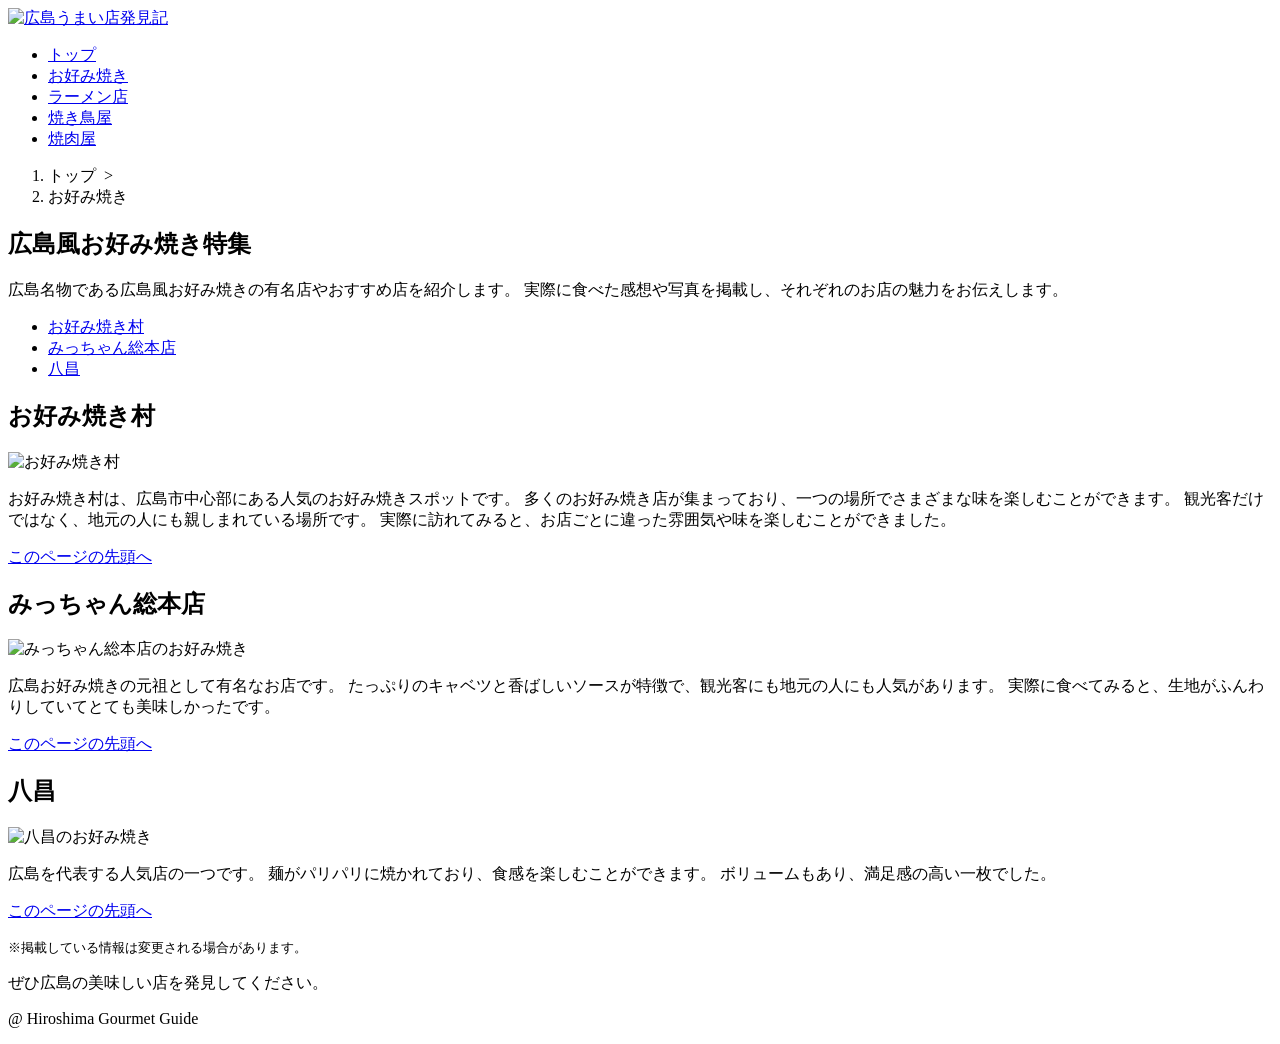
==== contents1.html @ 1dc5f11a "Add files via upload" ====
<!DOCTYPE html>
<html lang="ja">

<head>
    <meta charset="UTF-8">
    <title>広島風お好み焼き特集</title>
    <link rel="stylesheet" href="css/mystyle.css">
</head>

<body>
    <header>
        <div class="header-in">
            <a href="index.html"  id="pagetop"><img src="image/logo.gif" width="450" height="60" alt="広島うまい店発見記"></a>
            <nav>
                <ul>
                    <li><a href="index.html">トップ</a></li>
                    <li><a href="contents1.html">お好み焼き</a></li>
                    <li><a href="ramen.html">ラーメン店</a></li>
                    <li><a href="yakitori.html">焼き鳥屋</a></li>
                    <li><a href="yakiniku.html">焼肉屋</a></li>
                </ul>
            </nav>
        </div>
    </header>
    <article  class="page">
        <ol>
            <li>トップ&nbsp;&nbsp;&gt;</li>
            <li>お好み焼き</li>
        </ol>
            <h1  class="sub-hi">広島風お好み焼き特集</h1>
            <p> 広島名物である広島風お好み焼きの有名店やおすすめ店を紹介します。
              実際に食べた感想や写真を掲載し、それぞれのお店の魅力をお伝えします。 </p>
        <ul class="point-list">           
            <li><a href="#point1">お好み焼き村</a></li>
            <li><a href="#point2">みっちゃん総本店</a></li>
            <li><a href="#point3">八昌</a></li>
        </ul>

        <section>
            <h2><a id="point1">お好み焼き村</a></h2>
            <img class="point-img"    src="image/okonomimura.jpg" width="300" height="200" alt="お好み焼き村">
            <p>お好み焼き村は、広島市中心部にある人気のお好み焼きスポットです。
                多くのお好み焼き店が集まっており、一つの場所でさまざまな味を楽しむことができます。
                観光客だけではなく、地元の人にも親しまれている場所です。
                実際に訪れてみると、お店ごとに違った雰囲気や味を楽しむことができました。</p>
            <p  class="sentou"><a href="#pagetop">このページの先頭へ</a></p>
        </section>
        

        <section>
            <h2><a id="point2">みっちゃん総本店</a></h2>
            <img class="point-img"    src="image/miccyan.jpg" width="300" height="200" alt="みっちゃん総本店のお好み焼き">
            <p>広島お好み焼きの元祖として有名なお店です。
            たっぷりのキャベツと香ばしいソースが特徴で、観光客にも地元の人にも人気があります。 
            実際に食べてみると、生地がふんわりしていてとても美味しかったです。</p>
            <p  class="sentou"><a href="#pagetop">このページの先頭へ</a></p>
        </section>

        <section>
            <h2><a id="point3">八昌</a></h2>
            <img class="point-img"    src="image/hassao.jpg" width="300" height="200" alt="八昌のお好み焼き">
            <p>広島を代表する人気店の一つです。 
            麺がパリパリに焼かれており、食感を楽しむことができます。 
            ボリュームもあり、満足感の高い一枚でした。</p>
            <p  class="sentou"><a href="#pagetop">このページの先頭へ</a> </p>
        </section>
    </article>
    <footer>
        <small>※掲載している情報は変更される場合があります。</small>
        <p>
            <span>ぜひ広島の美味しい店を発見してください。</span>
        </p>
        <p>@ Hiroshima Gourmet Guide</p>
    </footer>
</body>

</html>
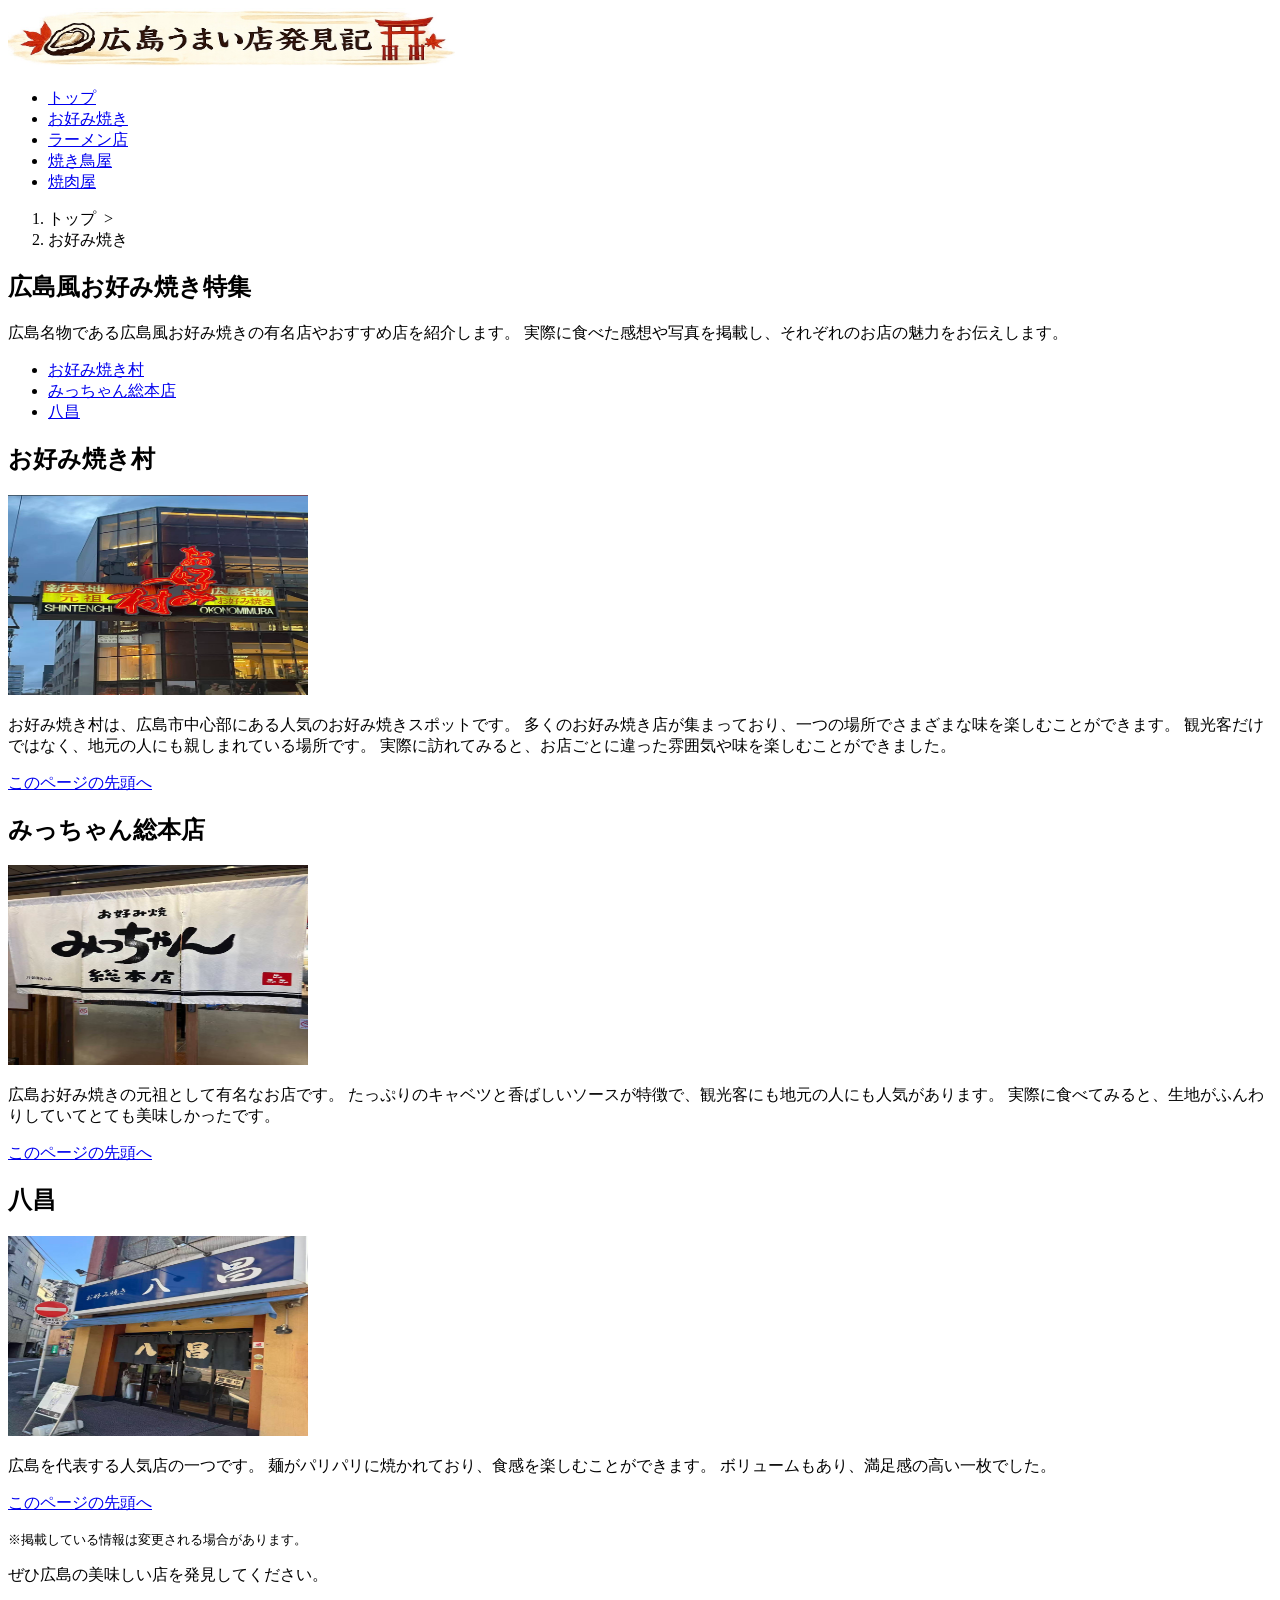
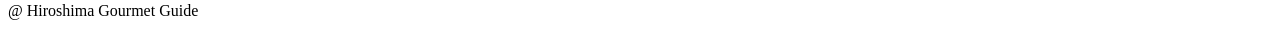
==== commit 2fe83982: "Add files via upload" ====
--- a/contents1.html
+++ b/contents1.html
@@ -10,7 +10,7 @@
 <body>
     <header>
         <div class="header-in">
-            <a href="index.html"  id="pagetop"><img src="image/logo.gif" width="450" height="60" alt="広島うまい店発見記"></a>
+            <a href="index.html"  id="pagetop"><img src="images/logo.gif" width="450" height="60" alt="広島うまい店発見記"></a>
             <nav>
                 <ul>
                     <li><a href="index.html">トップ</a></li>
@@ -38,7 +38,7 @@
 
         <section>
             <h2><a id="point1">お好み焼き村</a></h2>
-            <img class="point-img"    src="image/okonomimura.jpg" width="300" height="200" alt="お好み焼き村">
+            <img class="point-img"    src="images/okonomimura.jpg" width="300" height="200" alt="お好み焼き村">
             <p>お好み焼き村は、広島市中心部にある人気のお好み焼きスポットです。
                 多くのお好み焼き店が集まっており、一つの場所でさまざまな味を楽しむことができます。
                 観光客だけではなく、地元の人にも親しまれている場所です。
@@ -49,7 +49,7 @@
 
         <section>
             <h2><a id="point2">みっちゃん総本店</a></h2>
-            <img class="point-img"    src="image/miccyan.jpg" width="300" height="200" alt="みっちゃん総本店のお好み焼き">
+            <img class="point-img"    src="images/miccyan.jpg" width="300" height="200" alt="みっちゃん総本店のお好み焼き">
             <p>広島お好み焼きの元祖として有名なお店です。
             たっぷりのキャベツと香ばしいソースが特徴で、観光客にも地元の人にも人気があります。 
             実際に食べてみると、生地がふんわりしていてとても美味しかったです。</p>
@@ -58,7 +58,7 @@
 
         <section>
             <h2><a id="point3">八昌</a></h2>
-            <img class="point-img"    src="image/hassao.jpg" width="300" height="200" alt="八昌のお好み焼き">
+            <img class="point-img"    src="images/hassao.jpg" width="300" height="200" alt="八昌のお好み焼き">
             <p>広島を代表する人気店の一つです。 
             麺がパリパリに焼かれており、食感を楽しむことができます。 
             ボリュームもあり、満足感の高い一枚でした。</p>
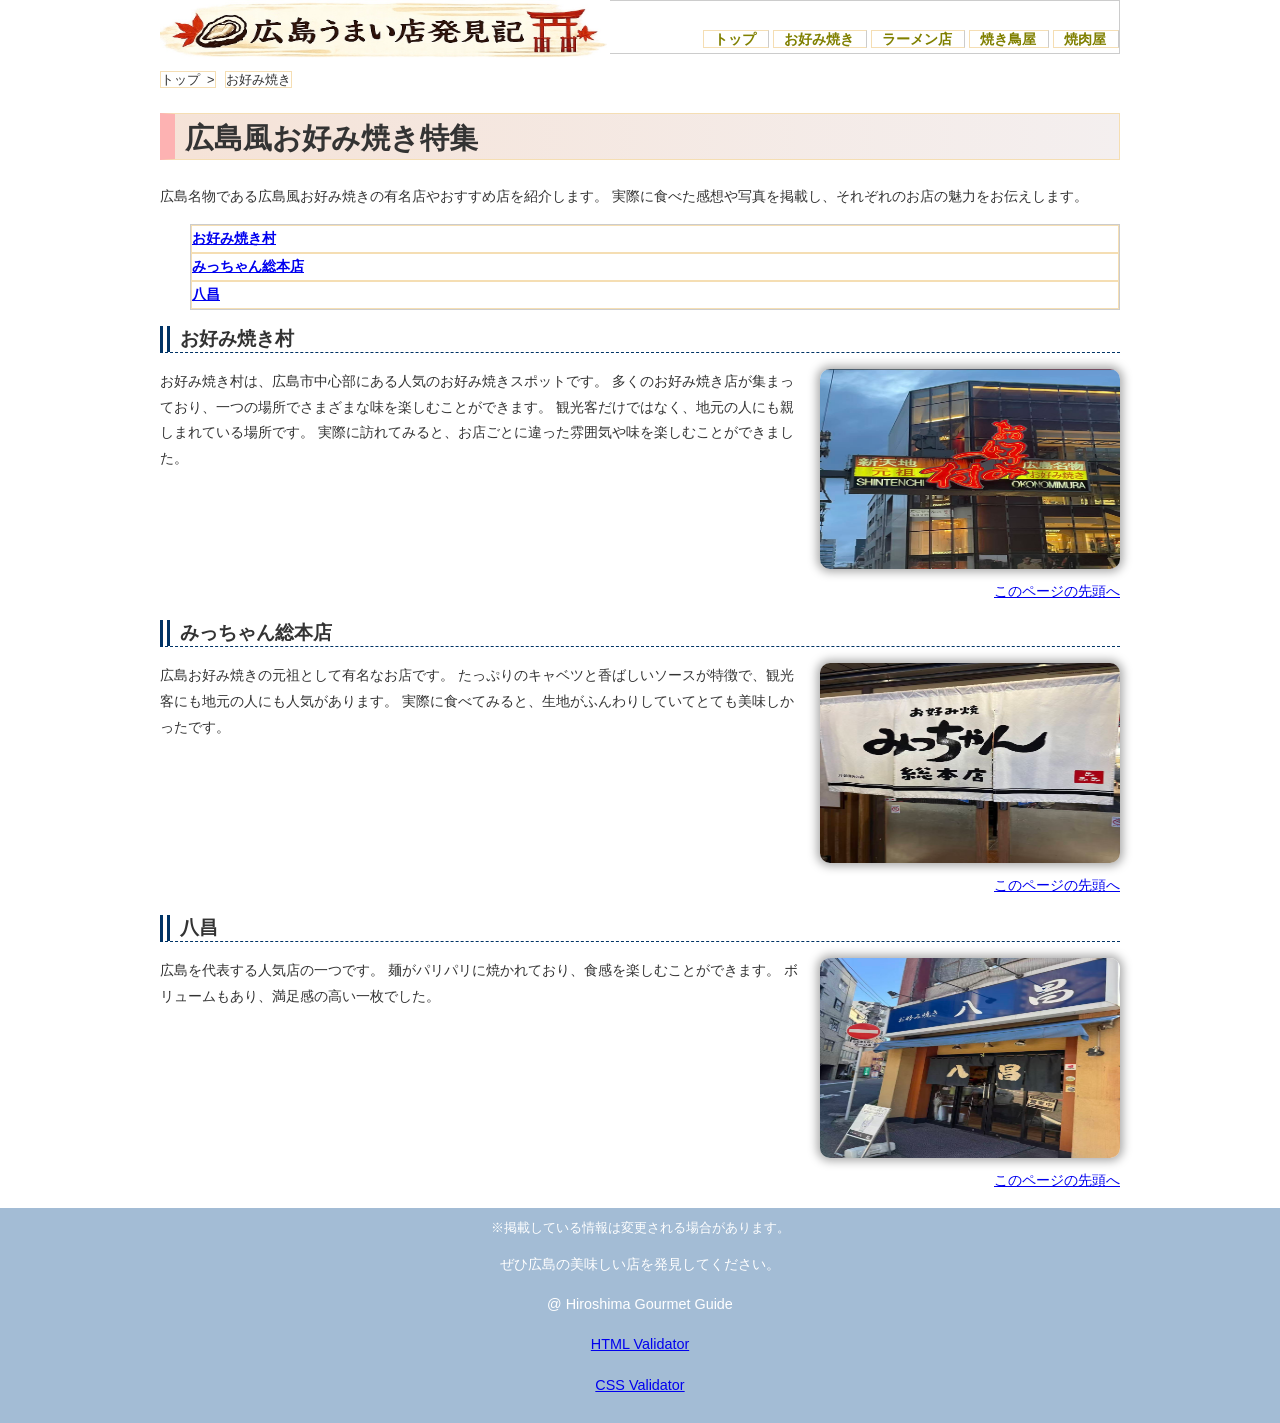
==== commit cab8874c: "Add files via upload" ====
--- a/contents1.html
+++ b/contents1.html
@@ -71,6 +71,8 @@
             <span>ぜひ広島の美味しい店を発見してください。</span>
         </p>
         <p>@ Hiroshima Gourmet Guide</p>
+        <p><a href="https://validator.w3.org/">HTML Validator</a></p>
+        <p><a href="https://jigsaw.w3.org/css-validator/">CSS Validator</a></p>
     </footer>
 </body>
 
--- a/css/mystyle.css
+++ b/css/mystyle.css
@@ -0,0 +1,190 @@
+@charset "utf-8";
+
+body {
+    background-color: #ffffff;
+    color: #333333;
+    font-family:"メイリオ","Hiragino Sans",sans-serif;
+    margin: 0;
+    padding: 0;
+}
+
+h1 {
+    font-size: 180%;
+}
+p{
+    font-size:90%;
+    line-height: 1.8;
+}
+h2 {
+    font-size: 120%;
+    border-bottom: 1px dashed #036;
+    border-left: 10px double #036 ;
+    padding-left: 10px;
+}
+
+
+
+footer {
+    text-align: center;
+    background-color: rgb(163, 188, 213);
+    color: #ffffff;
+    padding-top: 10px;
+    padding-bottom: 10px;
+}
+
+article{
+    position: relative;
+    clear:both;
+    width: 960px;
+    margin-left: auto;
+    margin-right: auto;
+}
+header{
+    background-color: #ffffff;
+}
+
+header img{
+    float: left;
+    }
+
+    .header-in{
+        width: 960px;
+        margin-left: auto;
+        margin-right: auto;
+    }
+    .catch{
+        position:absolute;
+        top:20px;
+        left:30px;
+        color:#ffffff;
+        padding: 20px;
+        text-shadow: 0px  5px  10px  #000000;
+        background-color: rgba(0, 0, 0, 0.4);
+    }
+    .catch h1{
+         font-size: 250%;
+    }
+    .catch p{
+         font-size: 120%;
+    }
+    nav ul{
+        font-weight: bold;
+        text-align: right;
+        padding-top: 26px;
+        margin: 0;
+    }
+    nav ul a{
+        text-decoration: none;
+        color:#808000;
+    }
+    nav ul a:hover{
+        color: #000000;
+    }
+    nav li{
+        display: inline;
+        padding-left: 10px;
+        padding-right: 12px;
+        border-right: 1px solid #cccccc;
+    }
+    ul{
+        list-style-type:none;
+        padding-left: 0;
+        font-size: 90%;
+        line-height: 1.8;
+        border: 1px solid #cccccc;
+    }
+    ul time{
+        background-color: #999;
+        border-radius: 8px;
+        color:#ffffff;
+        font-size: 90%;
+        padding-left: 5px;
+        padding-right: 5px;
+    }
+    li{
+        border: 1px solid wheat ;
+}
+
+.sub-hi{
+    border: 1px solid wheat;
+    background: linear-gradient(to left, #f4efef, #ebc6af7e);
+    padding-top: 5px;
+    padding-left: 10px;
+    border-left: 15px solid rgb(253, 178, 178);
+
+}
+.point-list{
+    list-style-image: url(../image/list.gif);
+    margin-left: 30px;
+    font-weight: bold;
+}
+
+.point-img{
+    box-shadow: 0px 0px 10px 3px #aaaaaa;
+    border-radius: 10px;   
+    float: right;
+    margin-left: 20px;
+    margin-bottom: 10px;
+}
+
+.sentou{
+    clear: both;
+    text-align: right;
+}
+
+ol li{
+    display: inline;
+    margin-right: 5px;
+    font-size: 80%;
+}
+
+ol{
+    padding-left: 0;
+}
+
+.page{
+    padding-left: 10px;
+    padding-right: 10px;
+}
+/*959px以下の場*/
+@media(max-width:959px){
+    header img{
+        float: none;
+    }
+    nav ul{
+        text-align: left;
+        padding: 0;
+        margin-left: 10px;
+        border: 1px solid red;
+    }
+    article{
+        width: auto;
+    }
+    article img{
+        max-width: 100%;
+        height: auto;
+    }
+    .header-in{
+        width:auto;
+    }
+}
+
+/*600px以下の場合*/
+@media(max-width:600px){
+    nav li{
+        font-size: 75%;
+        padding-left: 2px;
+        padding-right: 2px;
+    }
+    footer{
+        font-size: 75%;
+   }
+    .catch{
+        top:5px;
+        left:10px;
+    /*font-size: 75%; */
+    }
+    .point-img{
+        float: none;
+    }
+}
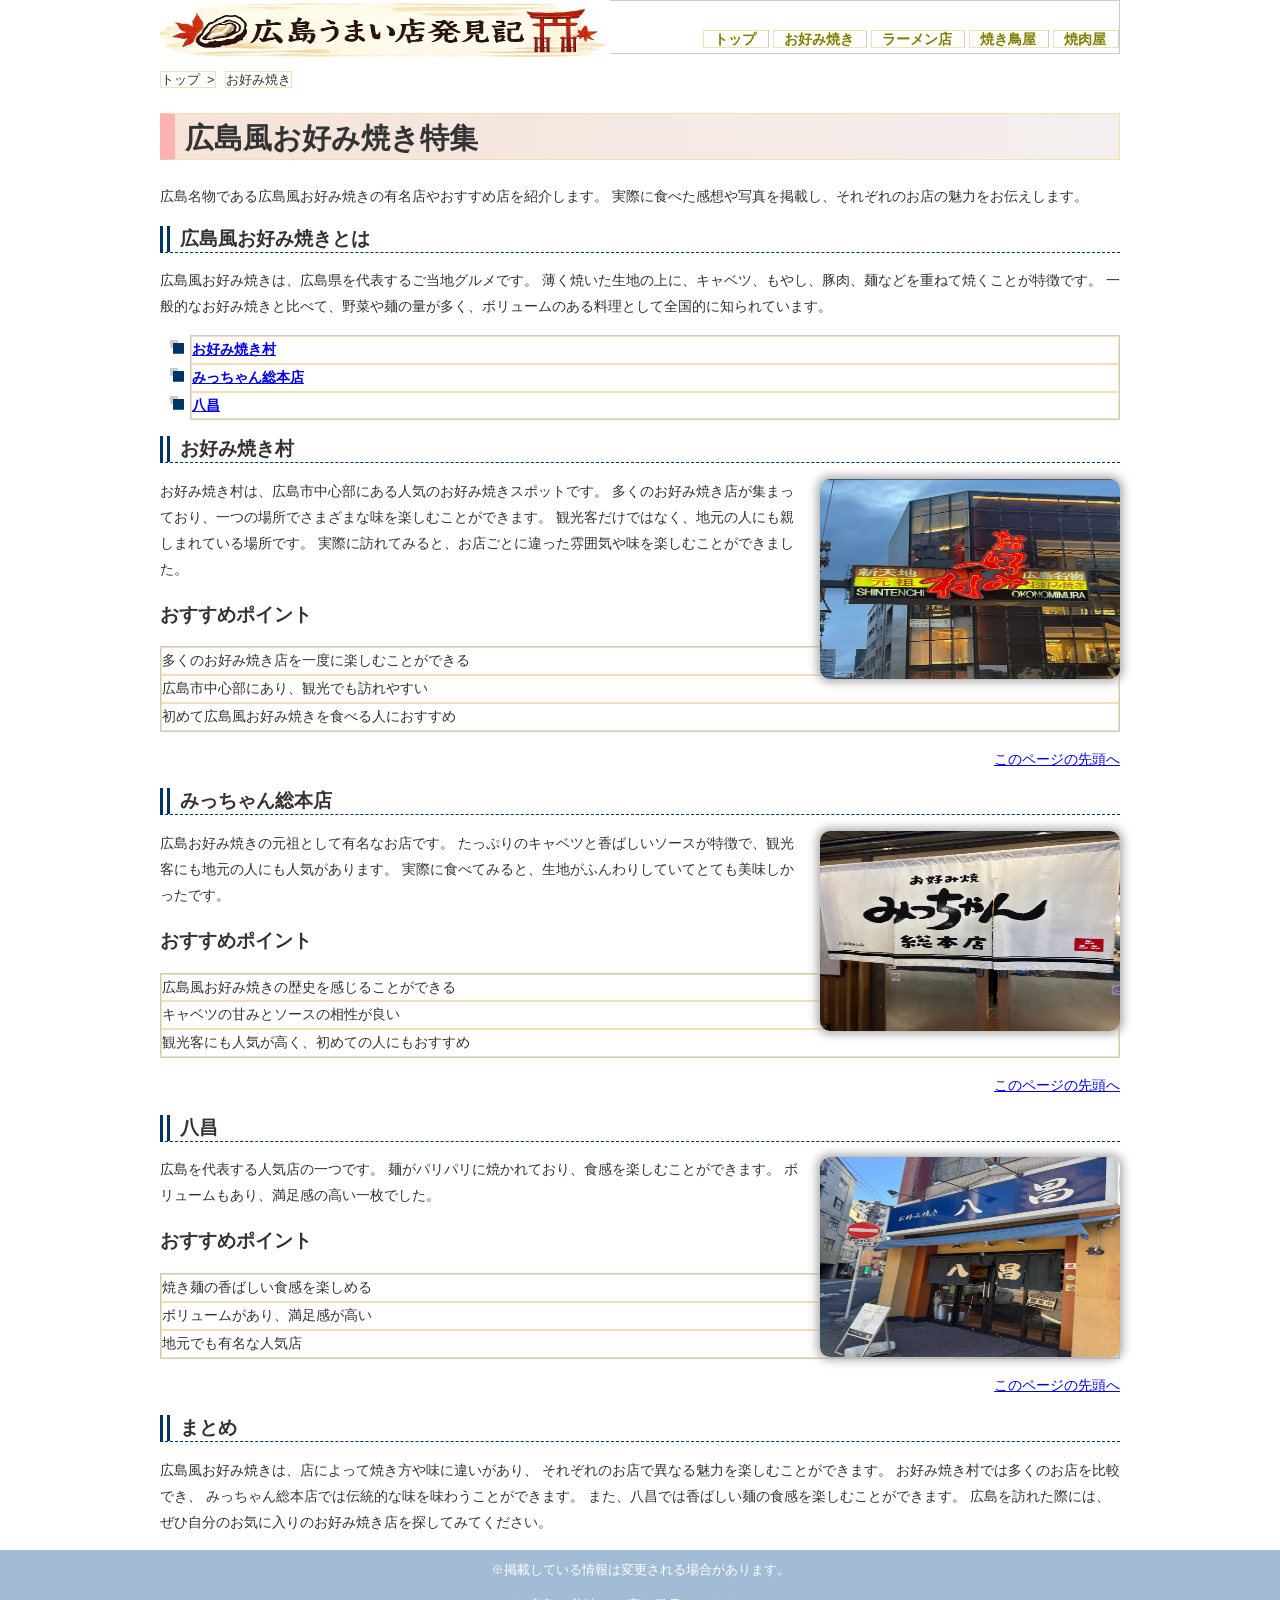
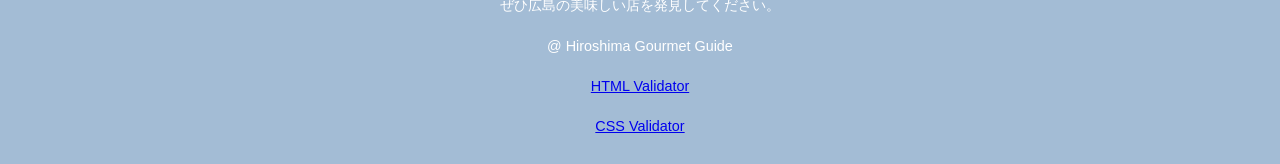
==== commit 9f37ac2d: "Add files via upload" ====
--- a/contents1.html
+++ b/contents1.html
@@ -5,6 +5,8 @@
     <meta charset="UTF-8">
     <title>広島風お好み焼き特集</title>
     <link rel="stylesheet" href="css/mystyle.css">
+    <meta name="description" content="広島風お好み焼き特集の概要">
+    <meta name="viewport" content="width=device-width">
 </head>
 
 <body>
@@ -30,6 +32,13 @@
             <h1  class="sub-hi">広島風お好み焼き特集</h1>
             <p> 広島名物である広島風お好み焼きの有名店やおすすめ店を紹介します。
               実際に食べた感想や写真を掲載し、それぞれのお店の魅力をお伝えします。 </p>
+        <section>
+            <h2>広島風お好み焼きとは</h2>
+            <p> 広島風お好み焼きは、広島県を代表するご当地グルメです。
+            薄く焼いた生地の上に、キャベツ、もやし、豚肉、麺などを重ねて焼くことが特徴です。
+            一般的なお好み焼きと比べて、野菜や麺の量が多く、ボリュームのある料理として全国的に知られています。
+            </p>
+        </section>
         <ul class="point-list">           
             <li><a href="#point1">お好み焼き村</a></li>
             <li><a href="#point2">みっちゃん総本店</a></li>
@@ -40,9 +49,16 @@
             <h2><a id="point1">お好み焼き村</a></h2>
             <img class="point-img"    src="images/okonomimura.jpg" width="300" height="200" alt="お好み焼き村">
             <p>お好み焼き村は、広島市中心部にある人気のお好み焼きスポットです。
-                多くのお好み焼き店が集まっており、一つの場所でさまざまな味を楽しむことができます。
-                観光客だけではなく、地元の人にも親しまれている場所です。
-                実際に訪れてみると、お店ごとに違った雰囲気や味を楽しむことができました。</p>
+             多くのお好み焼き店が集まっており、一つの場所でさまざまな味を楽しむことができます。
+            観光客だけではなく、地元の人にも親しまれている場所です。
+            実際に訪れてみると、お店ごとに違った雰囲気や味を楽しむことができました。
+            </p>
+            <h3>おすすめポイント</h3>
+            <ul>
+                <li>多くのお好み焼き店を一度に楽しむことができる</li>
+                <li>広島市中心部にあり、観光でも訪れやすい</li>
+                <li>初めて広島風お好み焼きを食べる人におすすめ</li>
+            </ul>
             <p  class="sentou"><a href="#pagetop">このページの先頭へ</a></p>
         </section>
         
@@ -52,7 +68,14 @@
             <img class="point-img"    src="images/miccyan.jpg" width="300" height="200" alt="みっちゃん総本店のお好み焼き">
             <p>広島お好み焼きの元祖として有名なお店です。
             たっぷりのキャベツと香ばしいソースが特徴で、観光客にも地元の人にも人気があります。 
-            実際に食べてみると、生地がふんわりしていてとても美味しかったです。</p>
+            実際に食べてみると、生地がふんわりしていてとても美味しかったです。
+            </p>
+            <h3>おすすめポイント</h3>
+            <ul>
+                <li>広島風お好み焼きの歴史を感じることができる</li>
+                <li>キャベツの甘みとソースの相性が良い</li>
+                <li>観光客にも人気が高く、初めての人にもおすすめ</li>
+            </ul>
             <p  class="sentou"><a href="#pagetop">このページの先頭へ</a></p>
         </section>
 
@@ -61,8 +84,24 @@
             <img class="point-img"    src="images/hassao.jpg" width="300" height="200" alt="八昌のお好み焼き">
             <p>広島を代表する人気店の一つです。 
             麺がパリパリに焼かれており、食感を楽しむことができます。 
-            ボリュームもあり、満足感の高い一枚でした。</p>
+            ボリュームもあり、満足感の高い一枚でした。
+            </p>
+            <h3>おすすめポイント</h3>
+            <ul>
+                <li>焼き麺の香ばしい食感を楽しめる</li>
+                <li>ボリュームがあり、満足感が高い</li>
+                <li>地元でも有名な人気店</li>
+            </ul>
             <p  class="sentou"><a href="#pagetop">このページの先頭へ</a> </p>
+        </section>
+        <section>
+            <h2>まとめ</h2>
+            <p>広島風お好み焼きは、店によって焼き方や味に違いがあり、
+            それぞれのお店で異なる魅力を楽しむことができます。
+            お好み焼き村では多くのお店を比較でき、 
+            みっちゃん総本店では伝統的な味を味わうことができます。
+            また、八昌では香ばしい麺の食感を楽しむことができます。
+            広島を訪れた際には、ぜひ自分のお気に入りのお好み焼き店を探してみてください。</p>
         </section>
     </article>
     <footer>
@@ -75,5 +114,4 @@
         <p><a href="https://jigsaw.w3.org/css-validator/">CSS Validator</a></p>
     </footer>
 </body>
-
 </html>
--- a/css/mystyle.css
+++ b/css/mystyle.css
@@ -80,6 +80,7 @@
     nav ul a:hover{
         color: #000000;
     }
+    
     nav li{
         display: inline;
         padding-left: 10px;
@@ -114,7 +115,7 @@
 
 }
 .point-list{
-    list-style-image: url(../image/list.gif);
+    list-style-image: url(../images/list.gif);
     margin-left: 30px;
     font-weight: bold;
 }
